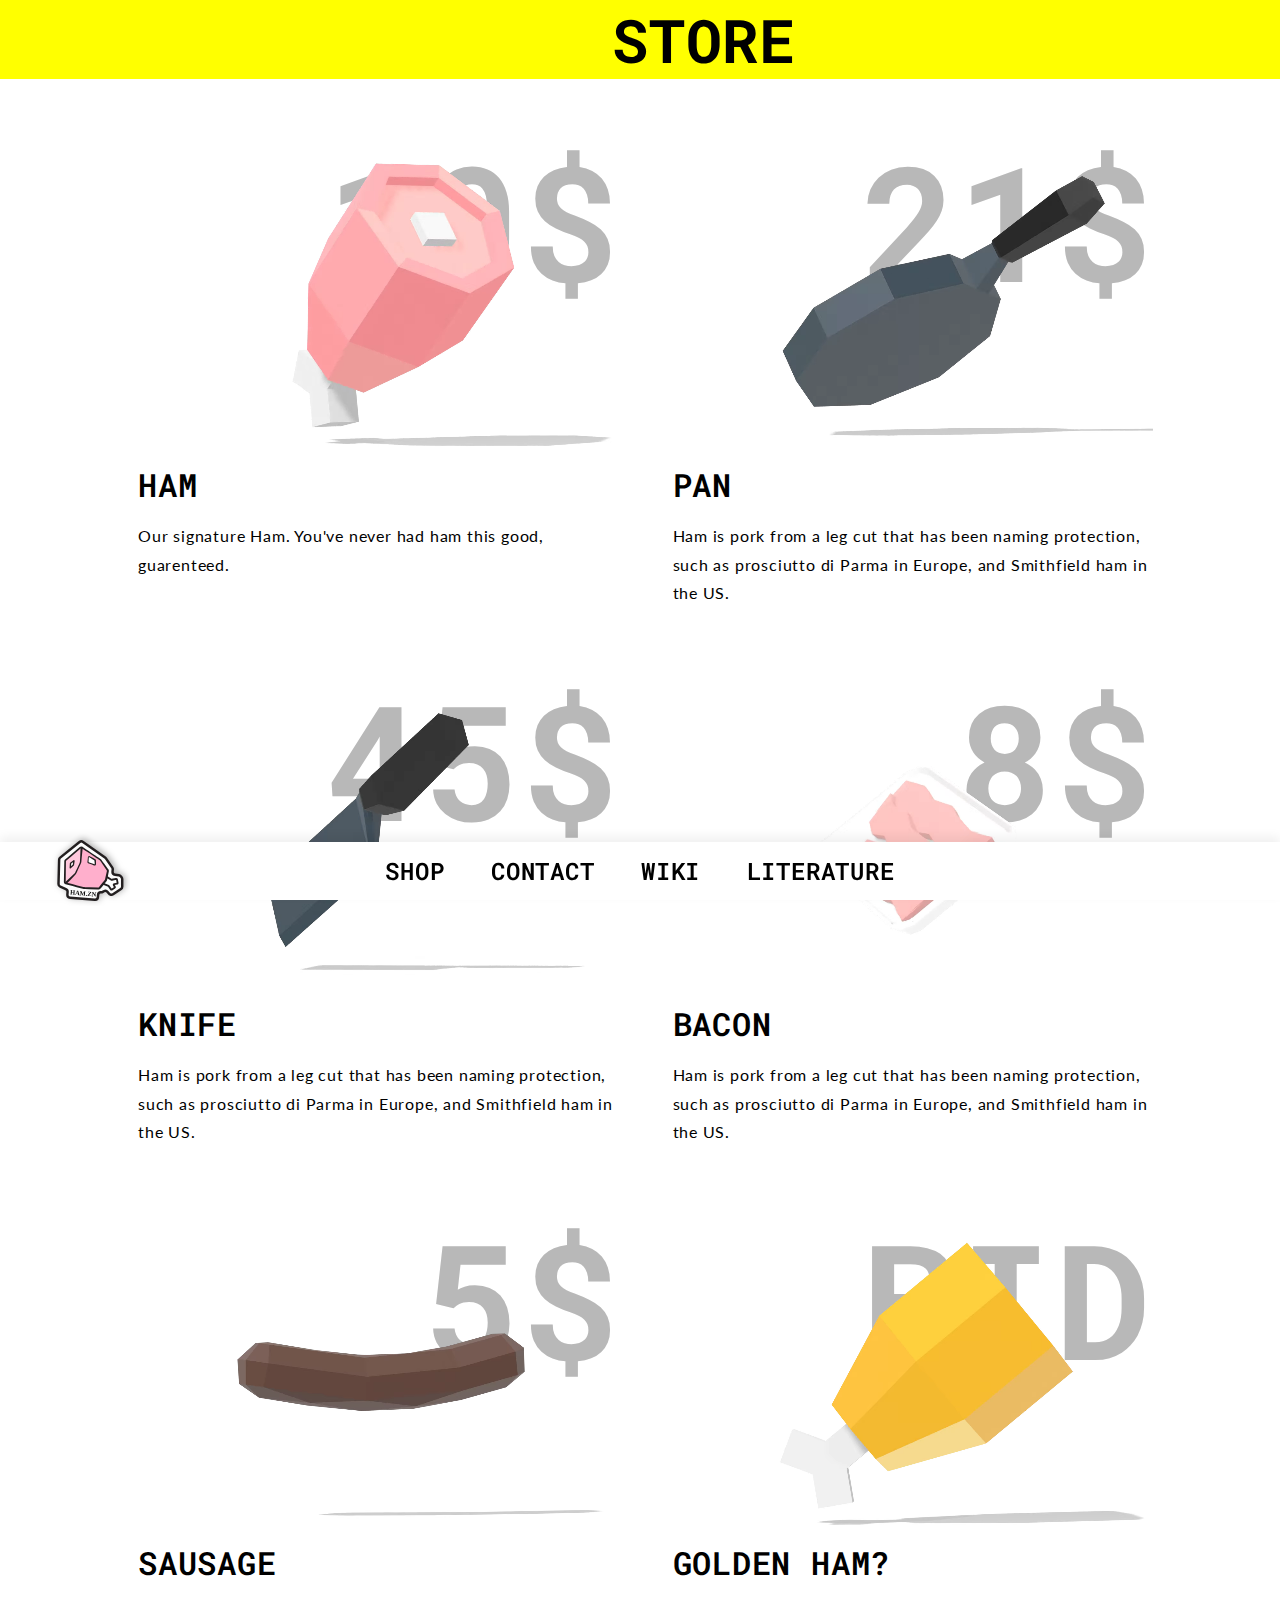
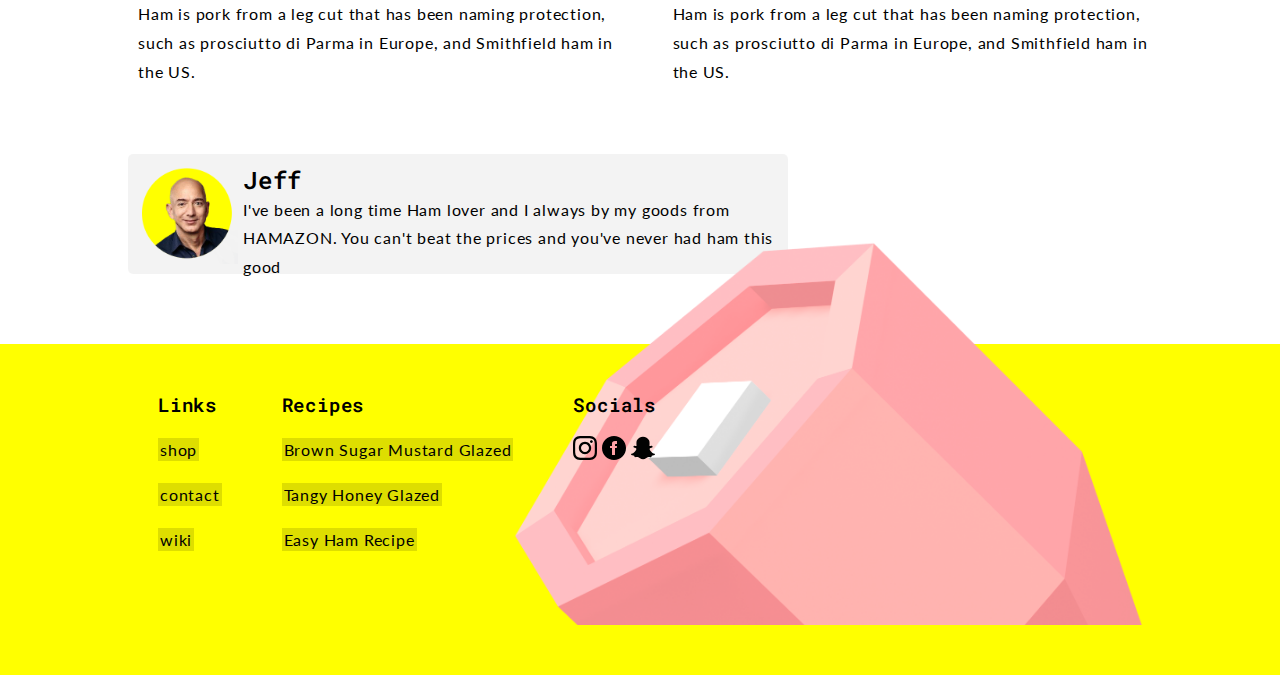
==== store.html @ 8adbd143 "added files" ====
<!DOCTYPE html>
<html lang="en">
<head>
    <meta charset="UTF-8">
    <meta http-equiv="X-UA-Compatible" content="IE=edge">
    <meta name="viewport" content="width=device-width, initial-scale=1.0">
    
    <link rel="stylesheet" href="C/main.css">
    <link rel="preconnect" href="https://fonts.googleapis.com">
    <link rel="preconnect" href="https://fonts.gstatic.com" crossorigin>
    <link href="https://fonts.googleapis.com/css2?family=Roboto+Mono:wght@600;700&display=swap" rel="stylesheet">
    <link href="https://fonts.googleapis.com/css2?family=Lato&display=swap" rel="stylesheet">

    <title>Hamazon</title>
</head>
<body>
    <nav>
        <a href="index.html"><img class="logo" src="I/logo.svg" height=100%></a>
        <div>
            <a href="store.html"><h2>SHOP</h2></a>
            <a href="contact.html"><h2>CONTACT</h2></a>
            <a href="https://en.wikipedia.org/wiki/Ham" target="_BLANK"><h2>WIKI</h2></a>
            <a href="https://www.amazon.com/Ham-Obsession-Hindquarter-Mark-Scarbrough/dp/1584798327/ref=asc_df_1584798327/?tag=hyprod-20&linkCode=df0&hvadid=312140312523&hvpos=&hvnetw=g&hvrand=15338430924104302770&hvpone=&hvptwo=&hvqmt=&hvdev=c&hvdvcmdl=&hvlocint=&hvlocphy=9007299&hvtargid=pla-567682265966&psc=1&tag=&ref=&adgrpid=60258872577&hvpone=&hvptwo=&hvadid=312140312523&hvpos=&hvnetw=g&hvrand=15338430924104302770&hvqmt=&hvdev=c&hvdvcmdl=&hvlocint=&hvlocphy=9007299&hvtargid=pla-567682265966"><h2>LITERATURE</h2></a>
        </div>
    </nav>   
    <h1 class="pagetitle">STORE</h1>
    
    </div>
    <div class="store-content z3">
        <div>
            <video src="V/items/ham.webm" autoplay muted loop width="100%"></video>
            <h3>HAM</h3>
            <h4 class="price">10$</h4>
            <p>Our signature Ham. You've never had ham this good, guarenteed.</p>
        </div>
        <div>    
            <video src="V/items/pan.webm" autoplay muted loop width="100%"></video>
            <h3>PAN</h3>
            <h4 class="price">21$</h4>
            <p>Ham is pork from a leg cut that has been naming protection, such as prosciutto di Parma in Europe, and Smithfield ham in the US.</p>
        </div>
        <div>
            <video src="V/items/knife.webm" autoplay muted loop width="100%"></video>
            <h3>KNIFE</h3>
            <h4 class="price">45$</h4>
            <p>Ham is pork from a leg cut that has been naming protection, such as prosciutto di Parma in Europe, and Smithfield ham in the US.</p>
        </div>
        <div>
            <video src="V/items/bacon.webm" autoplay muted loop width="100%"></video>
            <h3>BACON</h3>
            <h4 class="price">8$</h4>
            <p>Ham is pork from a leg cut that has been naming protection, such as prosciutto di Parma in Europe, and Smithfield ham in the US.</p>
        </div>
        <div>
            <video src="V/items/sossig.webm" autoplay muted loop width="100%"></video>
            <h3>SAUSAGE</h3>
            <h4 class="price">5$</h4>
            <p>Ham is pork from a leg cut that has been naming protection, such as prosciutto di Parma in Europe, and Smithfield ham in the US.</p>
        </div>
        <div>
            <video src="V/items/gold.webm" autoplay muted loop width="100%"></video>
            <h3>GOLDEN HAM?</h3>
            <h4 class="price">BID</h4>
            <p>Ham is pork from a leg cut that has been naming protection, such as prosciutto di Parma in Europe, and Smithfield ham in the US.</p>
        </div>
    </div>
    <div class="review">
        <img src="/I/jeff.png" alt="our friend Jeff">
        <div>
            <h2>Jeff</h2>
            <p>I've been a long time Ham lover and I always by my goods from HAMAZON. You can't beat the prices and you've never had ham this good</p>
        </div>
    </div>
    <div class="footCon z1">
        <footer class = "z2">
            <div>
                <h3>Links</h3>
                <p><a href="store.html">shop</a></p>
                <p><a href="contact.html">contact</a></p>
                <p><a href="https://en.wikipedia.org/wiki/Ham" target="_BLANK">wiki</a></>
            </div>
            <div>
                <h3>Recipes</h3>
                <p><a href="https://en.wikipedia.org/wiki/Ham" target="_BLANK">Brown Sugar Mustard Glazed</a></p>
                <p><a href="https://en.wikipedia.org/wiki/Ham" target="_BLANK">Tangy Honey Glazed</a></p>
                <p><a href="https://www.pillsbury.com/recipes/easy-ham/b5021b61-5fba-438a-832c-94b19204e7c3" target="_BLANK">Easy Ham Recipe</a></p>
            </div>
            <div>
                <h3>Socials</h3>
                <span style="letter-spacing: 10 px;">
                    <svg xmlns="http://www.w3.org/2000/svg" width="24" height="24" viewBox="0 0 24 24"><path d="M12 2.163c3.204 0 3.584.012 4.85.07 3.252.148 4.771 1.691 4.919 4.919.058 1.265.069 1.645.069 4.849 0 3.205-.012 3.584-.069 4.849-.149 3.225-1.664 4.771-4.919 4.919-1.266.058-1.644.07-4.85.07-3.204 0-3.584-.012-4.849-.07-3.26-.149-4.771-1.699-4.919-4.92-.058-1.265-.07-1.644-.07-4.849 0-3.204.013-3.583.07-4.849.149-3.227 1.664-4.771 4.919-4.919 1.266-.057 1.645-.069 4.849-.069zm0-2.163c-3.259 0-3.667.014-4.947.072-4.358.2-6.78 2.618-6.98 6.98-.059 1.281-.073 1.689-.073 4.948 0 3.259.014 3.668.072 4.948.2 4.358 2.618 6.78 6.98 6.98 1.281.058 1.689.072 4.948.072 3.259 0 3.668-.014 4.948-.072 4.354-.2 6.782-2.618 6.979-6.98.059-1.28.073-1.689.073-4.948 0-3.259-.014-3.667-.072-4.947-.196-4.354-2.617-6.78-6.979-6.98-1.281-.059-1.69-.073-4.949-.073zm0 5.838c-3.403 0-6.162 2.759-6.162 6.162s2.759 6.163 6.162 6.163 6.162-2.759 6.162-6.163c0-3.403-2.759-6.162-6.162-6.162zm0 10.162c-2.209 0-4-1.79-4-4 0-2.209 1.791-4 4-4s4 1.791 4 4c0 2.21-1.791 4-4 4zm6.406-11.845c-.796 0-1.441.645-1.441 1.44s.645 1.44 1.441 1.44c.795 0 1.439-.645 1.439-1.44s-.644-1.44-1.439-1.44z"/></svg>
                    <svg xmlns="http://www.w3.org/2000/svg" width="24" height="24" viewBox="0 0 24 24"><path d="M12 0c-6.627 0-12 5.373-12 12s5.373 12 12 12 12-5.373 12-12-5.373-12-12-12zm3 8h-1.35c-.538 0-.65.221-.65.778v1.222h2l-.209 2h-1.791v7h-3v-7h-2v-2h2v-2.308c0-1.769.931-2.692 3.029-2.692h1.971v3z"/></svg>
                    <svg xmlns="http://www.w3.org/2000/svg" width="24" height="24" viewBox="0 0 24 24"><path d="M5.829 4.533c-.6 1.344-.363 3.752-.267 5.436-.648.359-1.48-.271-1.951-.271-.49 0-1.075.322-1.167.802-.066.346.089.85 1.201 1.289.43.17 1.453.37 1.69.928.333.784-1.71 4.403-4.918 4.931-.251.041-.43.265-.416.519.056.975 2.242 1.357 3.211 1.507.099.134.179.7.306 1.131.057.193.204.424.582.424.493 0 1.312-.38 2.738-.144 1.398.233 2.712 2.215 5.235 2.215 2.345 0 3.744-1.991 5.09-2.215.779-.129 1.448-.088 2.196.058.515.101.977.157 1.124-.349.129-.437.208-.992.305-1.123.96-.149 3.156-.53 3.211-1.505.014-.254-.165-.477-.416-.519-3.154-.52-5.259-4.128-4.918-4.931.236-.557 1.252-.755 1.69-.928.814-.321 1.222-.716 1.213-1.173-.011-.585-.715-.934-1.233-.934-.527 0-1.284.624-1.897.286.096-1.698.332-4.095-.267-5.438-1.135-2.543-3.66-3.829-6.184-3.829-2.508 0-5.014 1.268-6.158 3.833z" fill="#020202"/></svg>
                </span>
            </div>
            <img class = "footimg" src = "I/footer.png"/>
        </footer>
    </div>
</body>
</html>
---- C/main.css ----
body{
    font-family: 'Lato', sans-serif;margin:0;
    letter-spacing: 0.05rem;
    padding:0;
}
h1{ 
    font-family: 'Roboto Mono', monospace;
    font-weight: 700;
    margin-bottom: 4%;
    font-size: 60px;
}
h2,h3{
    font-family: 'Roboto Mono', monospace;
    font-weight: 600;
}
p{
    line-height: 1.8em;
}
.pink{
    color:rgb(255,165,169);
    font-style: italic;
}
.z1{
    position: relative;
    z-index: 1;
}
.z2{
    position: relative;
    z-index: 2;
}
.z3{
    position: relative;
    z-index: 3;
}
.center{
    text-align: center;
}

.margin10{
    margin:0 10vw;
}
.relative{
    position: relative;
}
nav{
    width:100%;
    position: fixed;
    bottom: 0;
    background-color: white;
    box-shadow: rgba(0, 0, 0, 0.061) 0px -5px 10px;
    z-index: 4;
}
nav div{
    display: flex;
    justify-content: center;
    column-gap: 20px;
}
nav h2{
    margin:.55em;
}
nav a{
    color:black;
    text-decoration: none;
}
nav a:hover{
    background-color: rgb(255,211,207);
}
.logo{
    height:125%;
    position: absolute;
    margin-left:4%;
    top:-15%;
}
.logo:hover{
    height:135%;
    top:-22%;
    margin-left:3.8%;
}

/*home*/

.hero{
    height: 94vh;
    background-color: yellow;
}
.title{
    position: absolute;
    height: 94vh;
}
.noOverFlow{
    overflow: hidden;
}
.col{
    width:100%;
    display:flex;
    column-gap: 5%;
    align-items: flex-start;
    justify-content: space-between;
}

.p1{
    margin-left:10vw;
    width:40vw;
    margin-bottom: 5%;
    flex: 500px 1 1;
}
.p2{
    width:48%
}

.cta1{
    line-height: 0;
    margin-top: 7%;
    position:relative;
    height:2em;
}
.cta1 a{
    padding: 0px 10px;
    background-color: yellow;
    position: absolute;
    color:black;
    text-decoration: none;
}
.cta1 a:hover{
    top: -5px;
    padding:5px 20px;
}
.bullet{
    display: flex;
    width: 80%;
    column-gap: 5%;
    align-items: flex-start;
}
.bullet h2{
    padding: 0;
    margin: .2em;
    font-size: 3rem;
}
.b1{color:rgb(228, 130, 135)}
.b2{color:rgb(228, 143, 148)}
.b3{color:rgb(255,165,169)}


/*store page*/

.pagetitle{
    text-align: center;
    padding-left: 10%;
    background-color: yellow;
    margin-top:0;
}
.store-content{
    display: flex;
    column-gap: 5vh;
    row-gap: 5vh;
    flex-wrap: wrap;
    width:80vw;
    margin:0 auto;
}
.store-content div{
    flex: 1 1 350px;
    position:relative;
    padding: 10px 0 0 10px;
}
.store-content div:hover{
    background-color: rgba(0, 0, 0, 0.096);
    transition: 100ms;
}
.store-content div:hover::before{
    position:absolute;
    bottom: 30%;
    content: url(../I/star.svg);
    width: 70%;
    transition: 100ms;
    z-index: 3;
}
.store-content video{
    position: relative;
    z-index: 2;
}
.store-content h3{
    font-size: 2rem;
    margin: 0;
}
.price{
    font-family: 'Roboto Mono', monospace;
    position: absolute;
    right: 0;
    top: -1rem;
    color: rgb(184, 184, 184);
    font-size:10rem;
    margin: 0;
    vertical-align: top;
}
.review{
    display: flex;
    width: 50%;
    padding: 10px;
    height: 100px;
    background-color: rgba(0, 0, 0, 0.048);
    margin-left: 10%;
    margin-top:4%;
    margin-bottom:2%;
    border-radius: 5px;
}
.review h2, .review p{
    margin:0;
    margin-left:5px;
}

/* footer */
.footCon{
    width: 100%;
    background-color: yellow;
    position: relative;
    padding-bottom: 25px;
}
footer{
    width: 80vw;
    display: flex;
    margin: 70px auto 0 auto;
    margin-bottom: 50px;
}
footer div{
    padding: 30px;
}
footer p{
    margin: 0 0 2 0;
}
footer a{
    color: black;
    text-decoration: none;
    background-color: rgba(0, 0, 0, 0.13);
    padding:2px;
} 
footer a:hover{
    color: black;
    text-decoration: none;
    background-color: rgba(0, 0, 0, 0.219);
    padding:10px;
}
.footimg{
    height: 410px;
    position: absolute;
    bottom:-25px;
    right: 0;
    z-index: -1;
}
/* contact */
.contact-content{
    display: flex;
    box-sizing: border-box;
    padding:0 10%;
    padding-bottom: 5%;
    column-gap: 5%;
}
.contact-content div{
    width: 100%;
}
form{
    box-sizing: border-box;
    padding: 0 5%;
    width: 100%;
}
form *{
    width:100%;
    display:block;
    font-family: 'Roboto Mono', monospace;

}
form input[type="text"]{
    margin-bottom: 3em;
    border: 2px solid rgb(255,165,169);
    background-color: rgb(255, 237, 237);
    height: 2em;
    border-radius: 0px;
    padding-left: 7px;
}
form input[type="submit"]{
    margin-bottom: 3em;
    border-width: 0;
    background-color:rgb(255,165,169);
    width:50%;
    height: 2em;
    border-radius: 0px;
    padding: 10px 10px 24px 17px;
}
form input[type="submit"]:hover{
    background-color: rgb(226, 123, 128);
}
form label{
    padding-bottom: 5px;
    font-size: 1em;
}
#message{
    height: 6em;
}
.noMargin{
    margin-bottom: 5%;
}
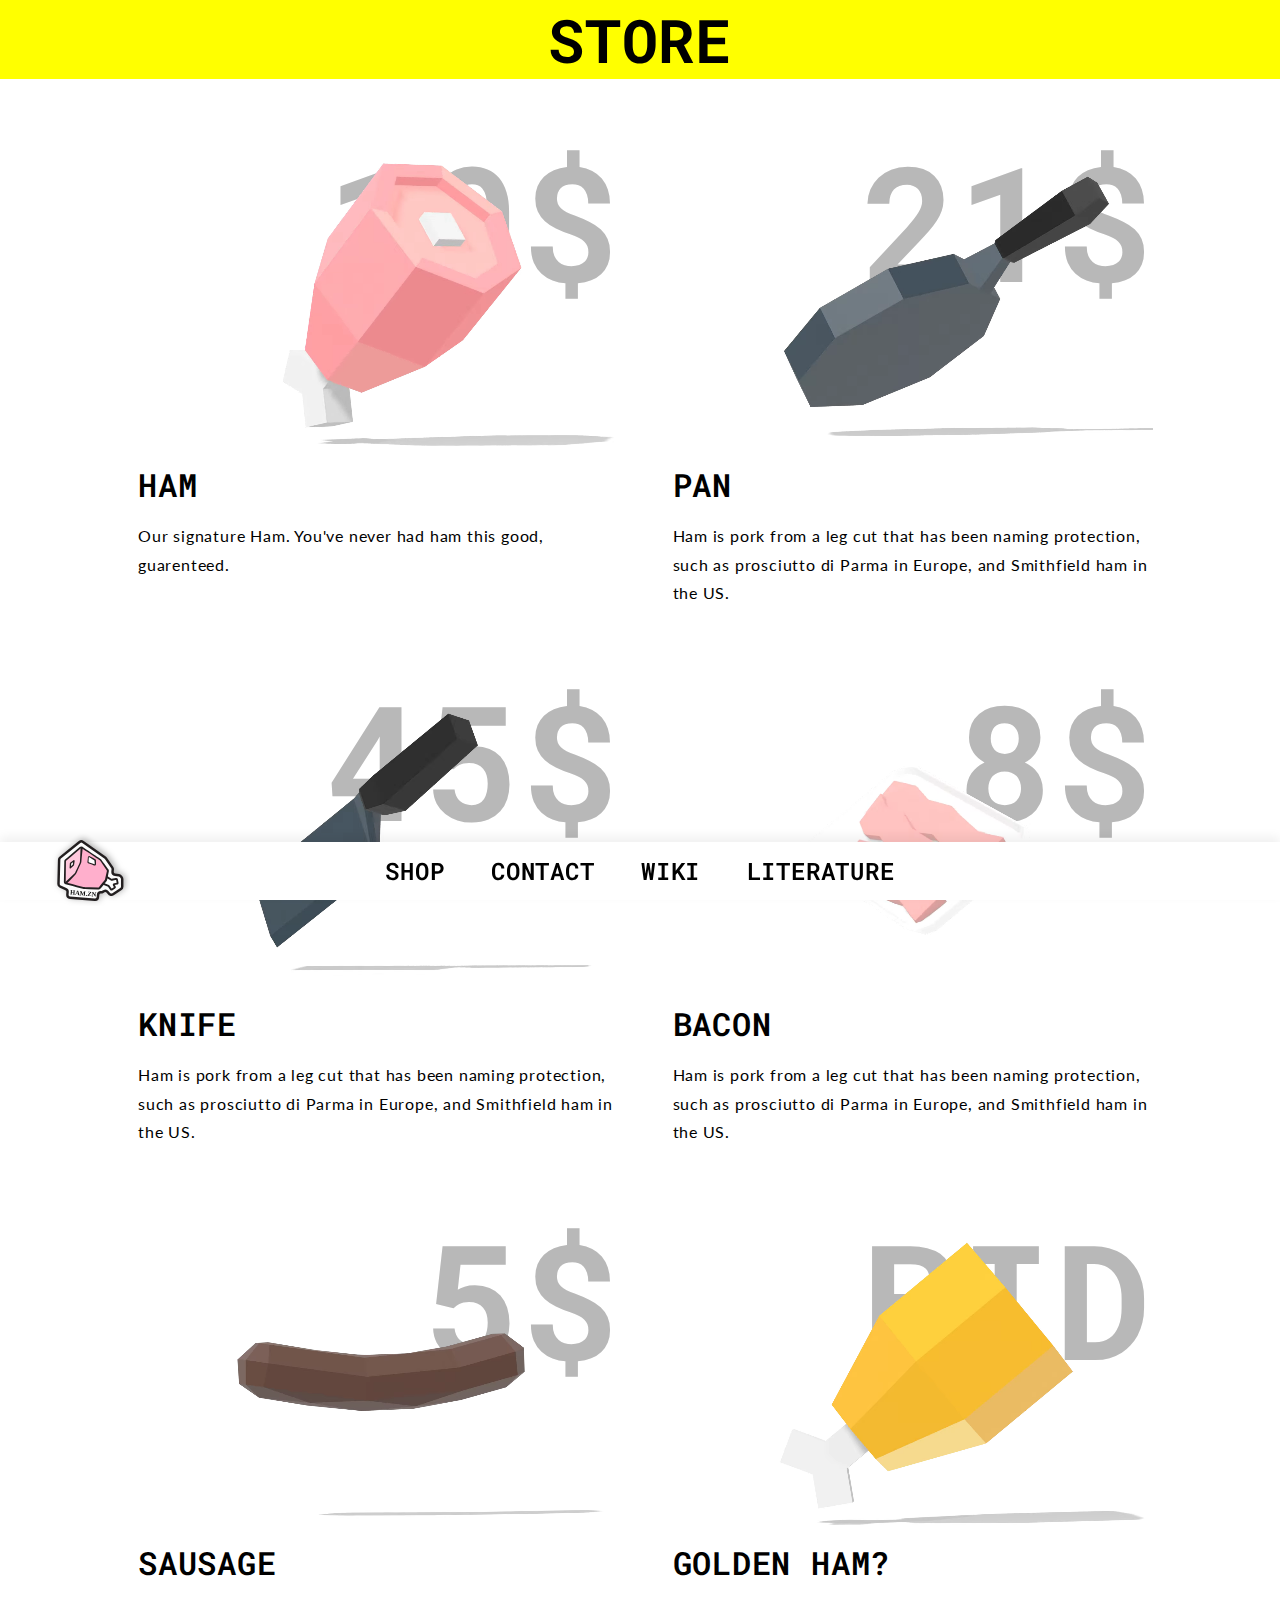
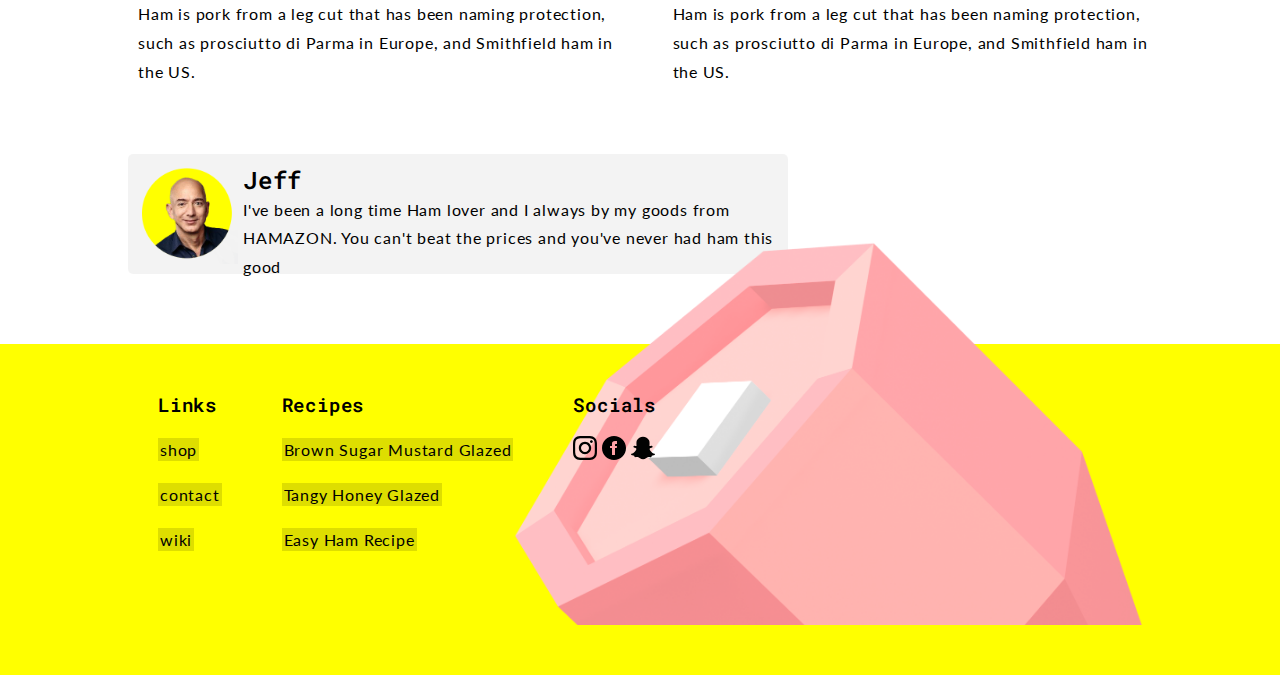
==== commit 44161575: "fixed image address" ====
--- a/store.html
+++ b/store.html
@@ -65,7 +65,7 @@
         </div>
     </div>
     <div class="review">
-        <img src="/I/jeff.png" alt="our friend Jeff">
+        <img src="I/jeff.png" alt="our friend Jeff">
         <div>
             <h2>Jeff</h2>
             <p>I've been a long time Ham lover and I always by my goods from HAMAZON. You can't beat the prices and you've never had ham this good</p>
@@ -97,4 +97,4 @@
         </footer>
     </div>
 </body>
-</html>+</html>
--- a/C/main.css
+++ b/C/main.css
@@ -145,7 +145,6 @@
 
 .pagetitle{
     text-align: center;
-    padding-left: 10%;
     background-color: yellow;
     margin-top:0;
 }
@@ -297,4 +296,4 @@
 }
 .noMargin{
     margin-bottom: 5%;
-}+}
